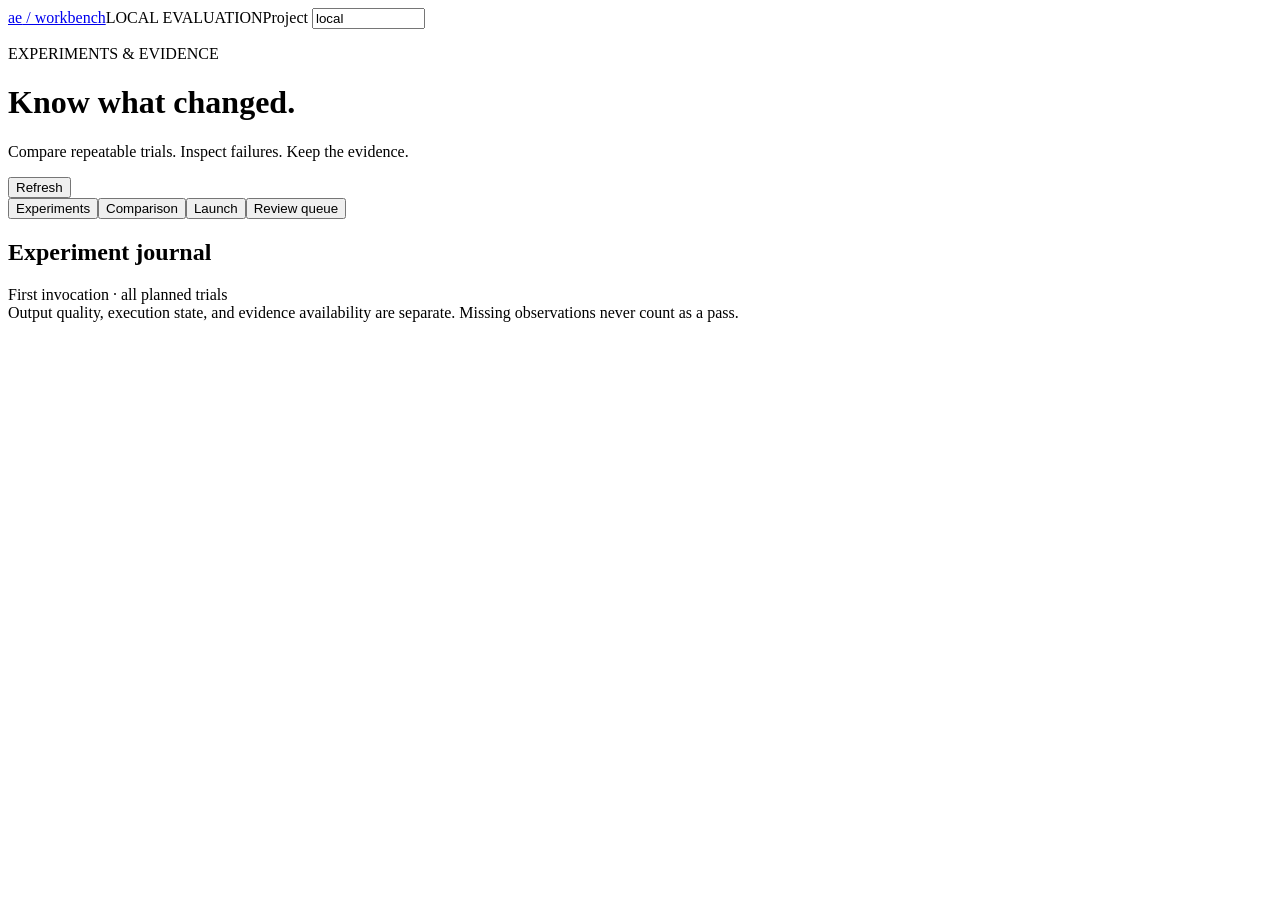
==== src/agent_eval/workbench/ui/index.html @ 1653f7ae "Add durable experiment workbench and distributed evaluation controls" ====
<!doctype html>
<html lang="en"><head><meta charset="utf-8"><meta name="viewport" content="width=device-width,initial-scale=1"><title>Agent evaluation workbench</title><link rel="stylesheet" href="/style.css"><script src="/app.js" defer></script></head>
<body><header><a href="#" class="brand">ae<span> / workbench</span></a><span class="local">LOCAL EVALUATION</span><label>Project <input id="project" value="local" size="12"></label></header>
<main><div class="heading"><div><p class="eyebrow">EXPERIMENTS & EVIDENCE</p><h1>Know what changed.</h1><p class="muted">Compare repeatable trials. Inspect failures. Keep the evidence.</p></div><button id="refresh">Refresh</button></div>
<div id="notice" role="status" aria-live="polite"></div>
<section id="login" hidden><h2>Connect your session</h2><p>Paste the local session token or an access token from your configured identity provider.</p><label>Session token <input id="token" type="password" autocomplete="off"></label><button id="connect">Connect</button></section>
<nav aria-label="Workbench views"><button id="tab-runs" class="active">Experiments</button><button id="tab-compare">Comparison</button><button id="tab-launch">Launch</button><button id="tab-review">Review queue</button></nav>
<section id="runs"><div class="section-heading"><h2>Experiment journal</h2><span class="muted">First invocation · all planned trials</span></div><div id="run-list" class="cards"></div><button id="more" hidden>Load more</button></section>
<section id="compare" hidden><h2>Baseline and candidate</h2><div class="controls"><label>Baseline <select id="baseline"></select></label><label>Candidate <select id="candidate"></select></label><button id="compare-button">Compare evidence</button></div><div id="comparison"></div></section>
<section id="launch" hidden><h2>Prepare an experiment</h2><p class="muted">Targets and datasets are registered privately by the operator.</p><div class="controls"><label>Target <select id="target"></select></label><label>Dataset <select id="dataset"></select></label><label>Trials per case <input id="trials" type="number" min="1" max="1000" value="3"></label></div><label class="ack"><input id="budget" type="checkbox"> I authorize this profile's possible live model calls and its stated invocation limit.</label><button id="preview-button">Preview launch</button><pre id="preview"></pre><button id="launch-button" hidden>Create and start</button></section>
<section id="review" hidden><h2>Investigation queue</h2><p class="muted">Latest annotations across experiment trials. Notes are hypotheses until supported by a reproducer.</p><button id="load-review">Refresh notes</button><div id="review-list"></div></section>
<section id="evidence" hidden><div class="section-heading"><h2 id="evidence-title">Trial evidence</h2><button id="close-evidence">Close evidence</button></div><div class="columns"><div><h3>Public input and expected outcome</h3><pre id="case"></pre><h3>Observed result</h3><pre id="result"></pre></div><div><h3>Independent state evidence</h3><pre id="state-evidence"></pre><a id="trace" hidden target="_blank" rel="noopener noreferrer">Open trace explorer</a><h3>Annotations</h3><div id="annotations"></div><label>Investigation note <textarea id="annotation" rows="4" placeholder="Describe the evidence, your hypothesis, or a reproducer."></textarea></label><button id="save-annotation">Save annotation</button></div></div></section>
<footer>Output quality, execution state, and evidence availability are separate. Missing observations never count as a pass.</footer></main></body></html>
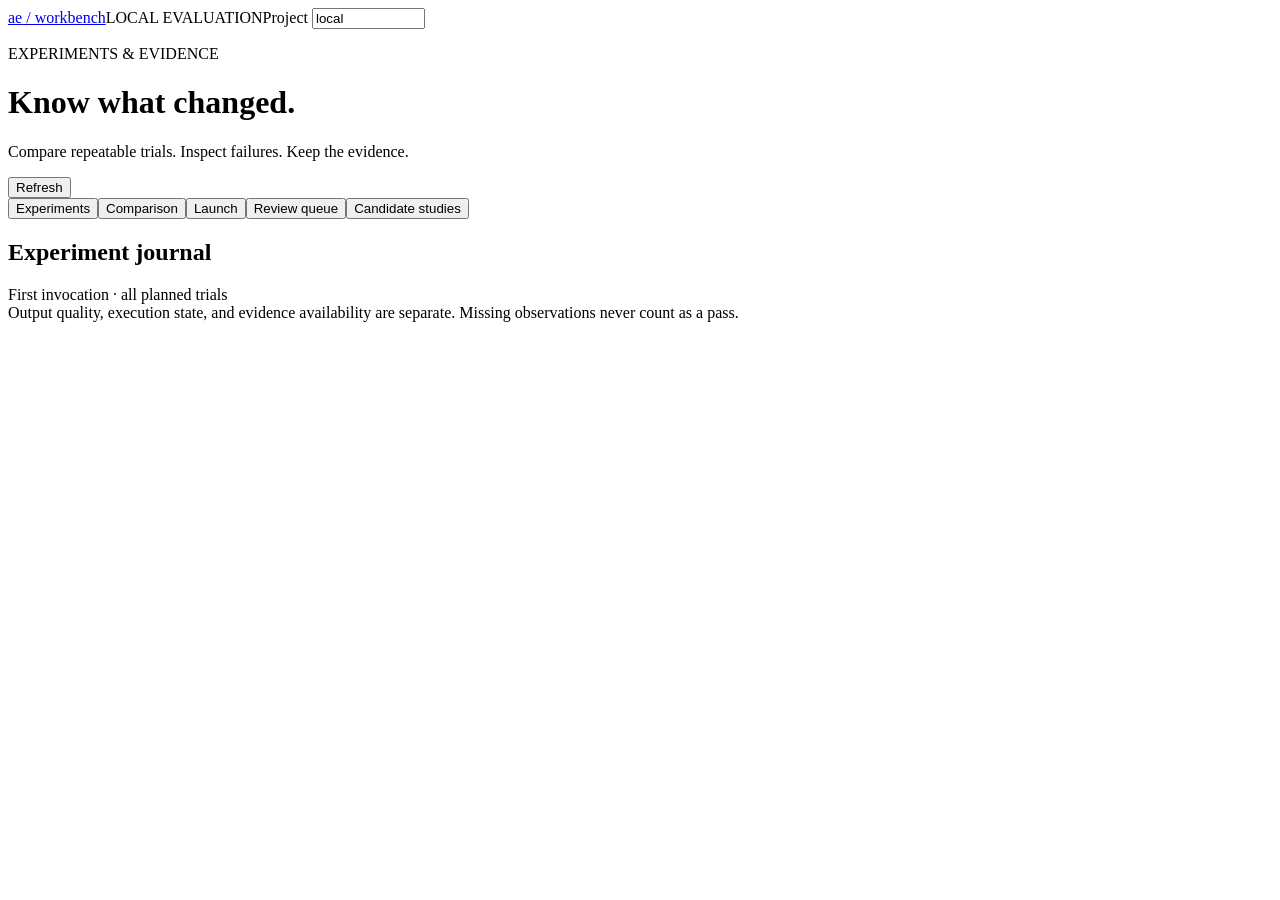
==== commit 1e59f37f: "Add paired software studies and independent candidate evidence replay" ====
--- a/src/agent_eval/workbench/ui/index.html
+++ b/src/agent_eval/workbench/ui/index.html
@@ -4,10 +4,11 @@
 <main><div class="heading"><div><p class="eyebrow">EXPERIMENTS & EVIDENCE</p><h1>Know what changed.</h1><p class="muted">Compare repeatable trials. Inspect failures. Keep the evidence.</p></div><button id="refresh">Refresh</button></div>
 <div id="notice" role="status" aria-live="polite"></div>
 <section id="login" hidden><h2>Connect your session</h2><p>Paste the local session token or an access token from your configured identity provider.</p><label>Session token <input id="token" type="password" autocomplete="off"></label><button id="connect">Connect</button></section>
-<nav aria-label="Workbench views"><button id="tab-runs" class="active">Experiments</button><button id="tab-compare">Comparison</button><button id="tab-launch">Launch</button><button id="tab-review">Review queue</button></nav>
+<nav aria-label="Workbench views"><button id="tab-runs" class="active">Experiments</button><button id="tab-compare">Comparison</button><button id="tab-launch">Launch</button><button id="tab-review">Review queue</button><button id="tab-studies">Candidate studies</button></nav>
 <section id="runs"><div class="section-heading"><h2>Experiment journal</h2><span class="muted">First invocation · all planned trials</span></div><div id="run-list" class="cards"></div><button id="more" hidden>Load more</button></section>
 <section id="compare" hidden><h2>Baseline and candidate</h2><div class="controls"><label>Baseline <select id="baseline"></select></label><label>Candidate <select id="candidate"></select></label><button id="compare-button">Compare evidence</button></div><div id="comparison"></div></section>
 <section id="launch" hidden><h2>Prepare an experiment</h2><p class="muted">Targets and datasets are registered privately by the operator.</p><div class="controls"><label>Target <select id="target"></select></label><label>Dataset <select id="dataset"></select></label><label>Trials per case <input id="trials" type="number" min="1" max="1000" value="3"></label></div><label class="ack"><input id="budget" type="checkbox"> I authorize this profile's possible live model calls and its stated invocation limit.</label><button id="preview-button">Preview launch</button><pre id="preview"></pre><button id="launch-button" hidden>Create and start</button></section>
 <section id="review" hidden><h2>Investigation queue</h2><p class="muted">Latest annotations across experiment trials. Notes are hypotheses until supported by a reproducer.</p><button id="load-review">Refresh notes</button><div id="review-list"></div></section>
+<section id="studies" hidden><div class="section-heading"><div><h2>Independent candidate studies</h2><p class="muted">Reserved trials, exact candidate identities, and independently observed outcomes.</p></div><button id="load-studies">Refresh studies</button></div><div id="study-list" class="cards"></div><div id="study-detail" hidden><div class="section-heading"><h2 id="study-title"></h2><button id="export-study">Export replayable evidence</button></div><div id="study-summary" class="study-grid"></div><p id="study-inference" class="muted"></p><div class="controls"><label>Attempts <select id="study-attempt"><option value="initial">First attempts</option><option value="assisted_correction">Assisted corrections</option><option value="all">All attempts</option></select></label><label>Outcome <select id="study-outcome"><option value="all">All outcomes</option><option value="fail">Rejected</option><option value="production_failed">Production failed</option><option value="pass">Accepted</option><option value="pending">Pending</option><option value="inconclusive">Inconclusive</option></select></label></div><div id="study-table" class="table-scroll"></div><details class="policy-panel"><summary>Replay a resource policy against recorded evidence</summary><p class="muted">Keeps every behavioral check. This preview preserves the recorded decision and makes no model calls.</p><div class="controls"><label>Maximum latency (seconds)<input id="policy-latency" type="number" min="0.001" step="any" placeholder="No limit"></label><label>Maximum tokens<input id="policy-tokens" type="number" min="0" placeholder="No limit"></label><label>Maximum cost (USD)<input id="policy-cost" type="number" min="0" step="any" placeholder="No limit"></label><button id="preview-policy">Compare policies</button></div><div id="policy-results"></div></details><div id="candidate-investigation" hidden></div></div></section>
 <section id="evidence" hidden><div class="section-heading"><h2 id="evidence-title">Trial evidence</h2><button id="close-evidence">Close evidence</button></div><div class="columns"><div><h3>Public input and expected outcome</h3><pre id="case"></pre><h3>Observed result</h3><pre id="result"></pre></div><div><h3>Independent state evidence</h3><pre id="state-evidence"></pre><a id="trace" hidden target="_blank" rel="noopener noreferrer">Open trace explorer</a><h3>Annotations</h3><div id="annotations"></div><label>Investigation note <textarea id="annotation" rows="4" placeholder="Describe the evidence, your hypothesis, or a reproducer."></textarea></label><button id="save-annotation">Save annotation</button></div></div></section>
 <footer>Output quality, execution state, and evidence availability are separate. Missing observations never count as a pass.</footer></main></body></html>
